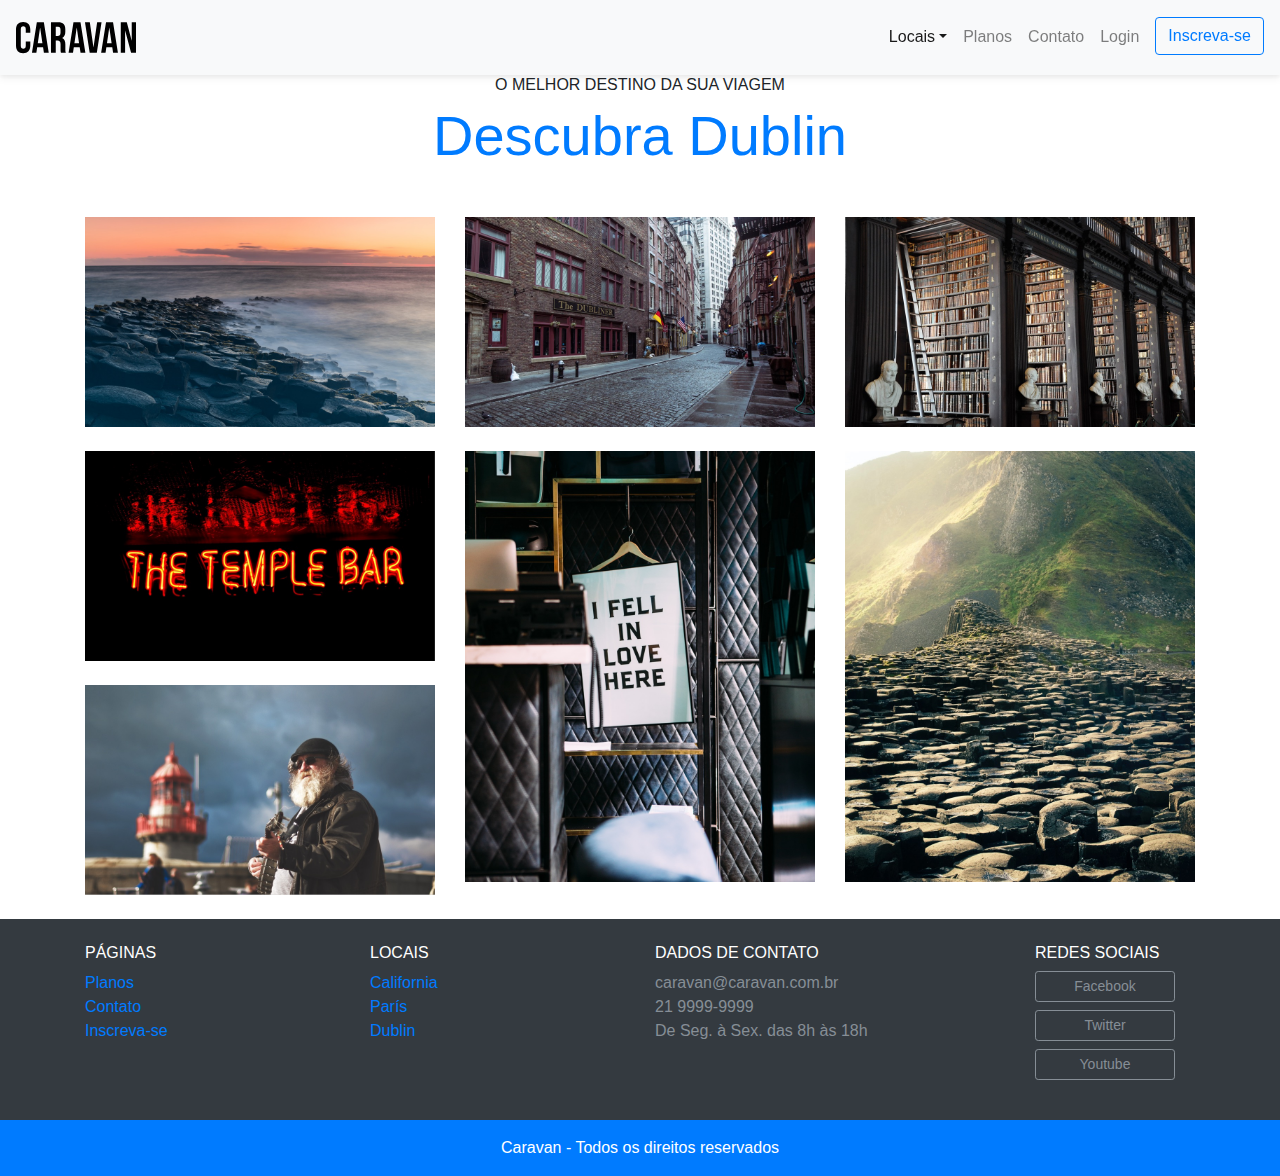
==== local.html @ 5a82e7db "feat: create gallery section" ====
<!DOCTYPE html>
<html>
  <head>
    <title>Caravan - Local</title>
    
    <meta charset="utf-8">
    <meta name="viewport" content="width=device-width, initial-scale=1, shrink-to-fit=no">
    
    <link rel="stylesheet" href="css/bootstrap.css">
    <link rel="stylesheet" href="css/style.css">
  </head>
  <body>

    <div class="modal fade" id="modalLogin" tabindex="-1" role="dialog" aria-labelledby="modalLoginTitulo" aria-hidden="true">
      <div class="modal-dialog" role="document">
        <div class="modal-content">
          <div class="modal-header">
            <h5 class="modal-title" id="modalLoginTitulo">Entra na sua conta</h5>
            <button type="button" class="close" data-dismiss="modal" aria-label="Fechar">
              <span aria-hidden="true">&times;</span>
            </button>
          </div>
          <div class="modal-body">
            <form>
              <div class="form-group">
                <label for="inputLoginEmail">Email</label>
                <input type="email" class="form-control" id="inputLoginEmail">
              </div>
              <div class="form-group">
                <label for="inputLoginSenha">Senha</label>
                <input type="password" class="form-control" id="inputLoginSenha">
              </div>
              <button type="submit" class="btn btn-primary">Entrar na Conta</button>
              <small class="text-muted form-text">Esqueceu a senha? <a href="#">Clique aqui.</a></small>
            </form>
          </div>
        </div>
      </div>
    </div>

    <nav class="box-shadow py-3 fixed-top navbar navbar-expand-md navbar-light bg-light">
      <a href="#" class="navbar-brand">
        <img src="img/caravan.svg" alt="Caravan">
      </a>

      <button class="navbar-toggler" type="button" data-toggle="collapse" data-target="#navbarSupportedContent" aria-controls="navbarSupportedContent" aria-expanded="false" aria-label="Toggle navigation">
        <span class="navbar-toggler-icon"></span>
      </button>

      <div id="navbarSupportedContent" class="collapse navbar-collapse">
        <ul class="navbar-nav ml-auto">
          <li class="nav-item dropdown">
            <a href="" class="nav-link dropdown-toggle active" id="navbarDropdown" role="button" data-toggle="dropdown" aria-haspopup="true" aria-expanded="false">Locais</a>
            <div class="dropdown-menu" aria-labelledby="navbarDropdown">
              <a href="local.html" class="dropdown-item">California</a>
              <a href="local.html" class="dropdown-item">Paris</a>
              <a href="local.html" class="dropdown-item">Dublin</a>
            </div>
          </li>

          <li class="nav-item">
            <a href="planos.html" class="nav-link">Planos</a>
          </li>

          <li class="nav-item">
            <a href="contato.html" class="nav-link">Contato</a>
          </li>

          <li class="nav-item">
            <a href="" class="nav-link" data-toggle="modal" data-target="#modalLogin">Login</a>
          </li>

          <li class="nav-item">
            <a href="inscricao.html" class="btn btn-outline-primary ml-md-2">Inscreva-se</a>
          </li>
        </ul>
      </div>
   </nav>
    
  
    
   <section class="container">
    <div class="my-5 text-center">
      <span class="h6 d-block">O MELHOR DESTINO DA SUA VIAGEM</span>
      <h1 class="display-4 text-primary">Descubra Dublin</h1>
    </div>
    <div class="row">
      <div class="col-md">
        <img class="img-fluid mb-4" src="img/local/foto-1.jpg" alt="Foto 1">
        <img class="img-fluid mb-4" src="img/local/foto-2.jpg" alt="Foto 2">
        <img class="img-fluid mb-4" src="img/local/foto-3.jpg" alt="Foto 3">
      </div>
      <div class="col-md">
        <img class="img-fluid mb-4" src="img/local/foto-4.jpg" alt="Foto 4">
        <img class="img-fluid mb-4" src="img/local/foto-5.jpg" alt="Foto 5">
      </div>
      <div class="col-md">
        <img class="img-fluid mb-4" src="img/local/foto-6.jpg" alt="Foto 6">
        <img class="img-fluid mb-4" src="img/local/foto-7.jpg" alt="Foto 7">
      </div>
    </div>
   </section>


   <footer class="bg-dark text-white">
     <div class="container py-4">
      <div class="row">
        <div class="col-md-3 col-6">
          <h4 class="h6">PÁGINAS</h4>
          <ul class="list-unstyled">
            <li><a href="planos.html">Planos</a></li>
            <li><a href="contato.html">Contato</a></li>
            <li><a href="inscricao.html">Inscreva-se</a></li>
          </ul>
        </div>

        <div class="col-md-3 col-6">
          <h4 class="h6">LOCAIS</h4>
          <ul class="list-unstyled">
            <li><a href="locais.html">California</a></li>
            <li><a href="locais.html">París</a></li>
            <li><a href="locais.html">Dublin</a></li>
          </ul>
        </div>

        <div class="col-md-4">
          <h4 class="h6">DADOS DE CONTATO</h4>
          <ul class="list-unstyled text-secondary">
            <li>caravan@caravan.com.br</li>
            <li>21 9999-9999</li>
            <li>De Seg. à Sex. das 8h às 18h</li>
          </ul>
        </div>

        <div class="col-md-2">
          <h4 class="h6">REDES SOCIAIS</h4>
          <ul class="list-unstyled text-secondary" style="max-width: 140px;">
            <li><a class="btn btn-outline-secondary btn-sm btn-block mb-2" style="max-width: 140px;">Facebook</a></li>
            <li><a class="btn btn-outline-secondary btn-sm btn-block mb-2" style="max-width: 140px;">Twitter</a></li>
            <li><a class="btn btn-outline-secondary btn-sm btn-block mb-2" style="max-width: 140px;">Youtube</a></li>
          </ul>
        </div>
      </div>
     </div>
     <div class="bg-primary text-center py-3">
       <p class="mb-0">Caravan - Todos os direitos reservados</p>
     </div>
   </footer>

    <script type="text/javascript" src="js/jquery-3.2.1.slim.min.js"></script>
    <script type="text/javascript" src="js/popper.min.js"></script>
    <script type="text/javascript" src="js/bootstrap.js"></script>
    <script type="text/javascript" src="js/app.js"></script>
  </body>
</html>
---- css/style.css ----
.box-shadow {
  box-shadow: 0 2px 4px 0 rgba(0, 0, 0, 0.05), 0 4px 8px 0 rgba(0, 0, 0, 0.05);
}

body {
  margin-top: 75px;
}

#home-quote {
  background: url(../img/bg-quote.jpg) center center;
  background-size: cover;
}

@media (max-width: 767px) {
  #home-quote .display-4 {
    font-size: 2.5rem;
  }

  body {
    margin-top: 0px;
  }

  .fixed-top {
    position: relative;
  }
}
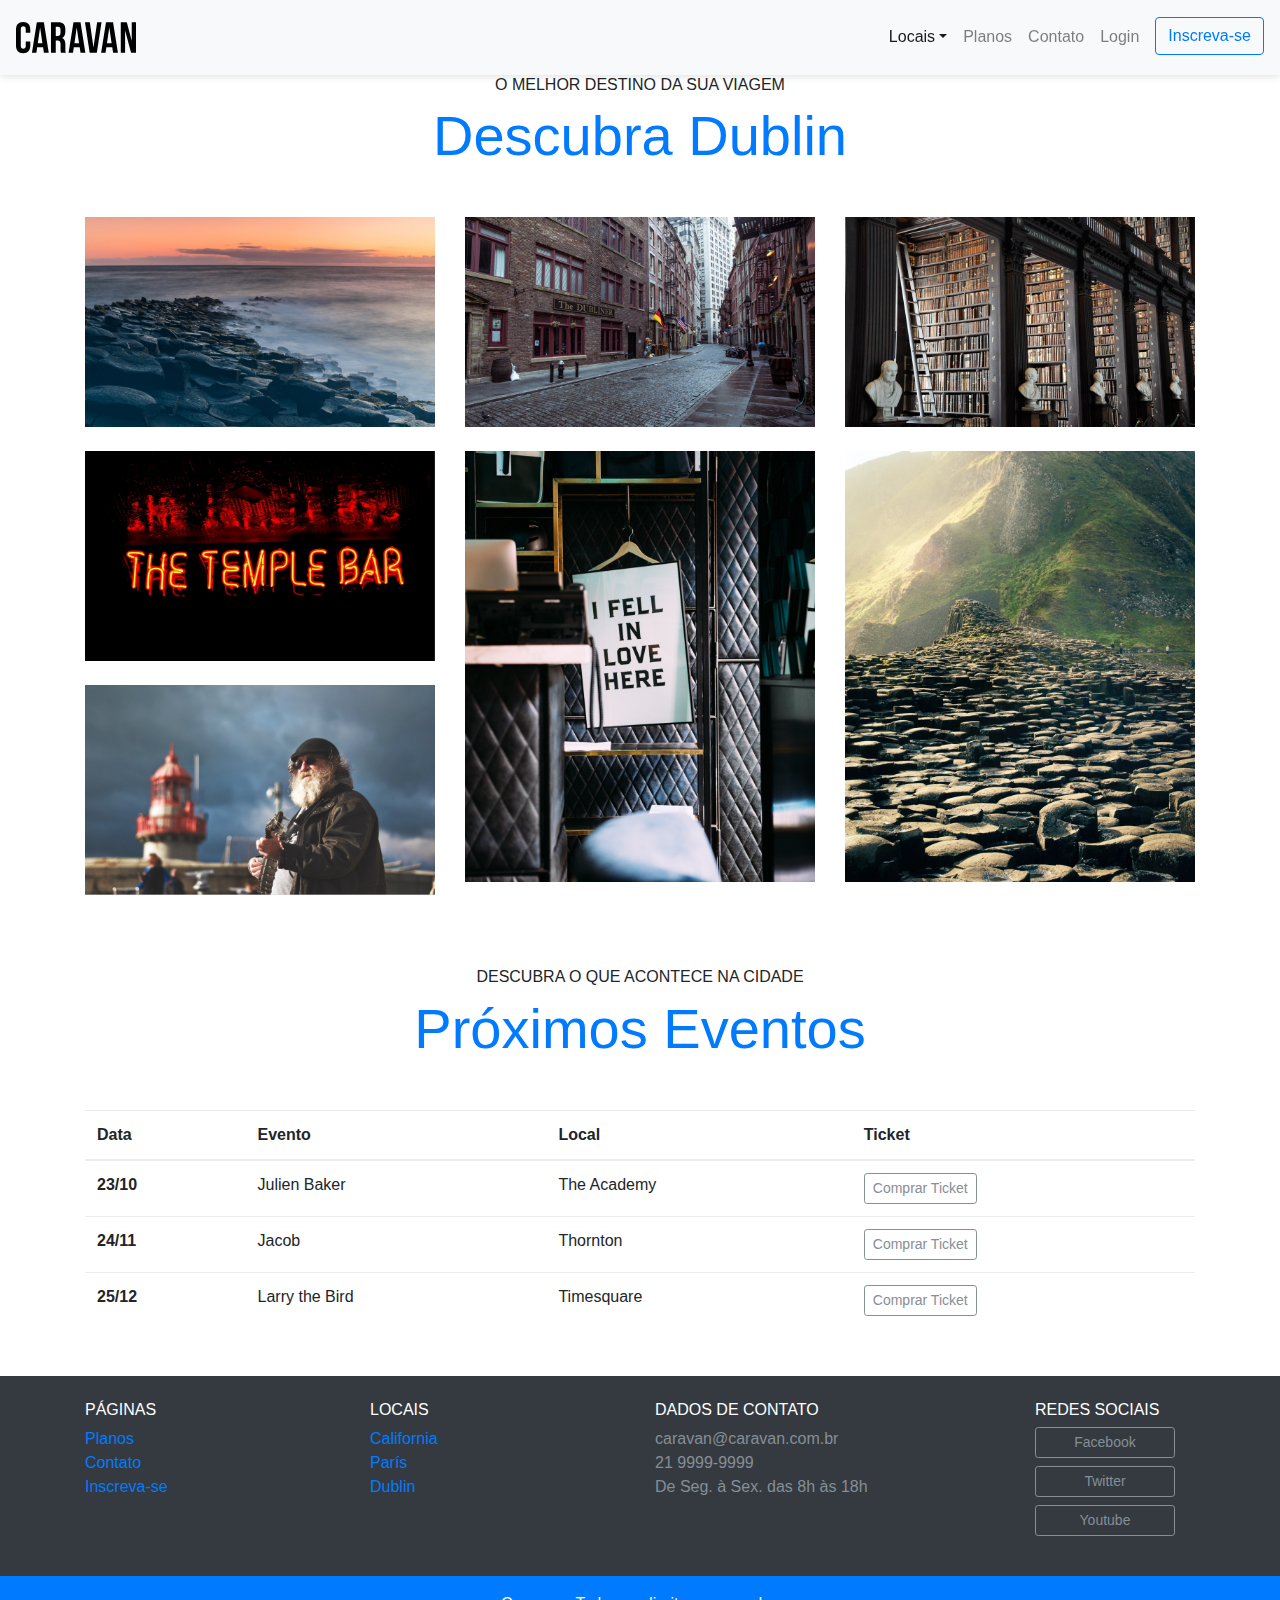
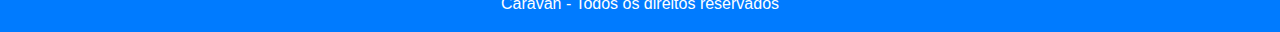
==== commit d5daa60c: "feat: create table section" ====
--- a/local.html
+++ b/local.html
@@ -101,8 +101,44 @@
     </div>
    </section>
 
+   <section class="container">
+    <div class="my-5 text-center">
+      <span class="h6 d-block">DESCUBRA O QUE ACONTECE NA CIDADE</span>
+      <h1 class="display-4 text-primary">Próximos Eventos</h1>
+    </div>
+    <table class="table table-hover table-responsive-md">
+      <thead>
+        <tr>
+          <th scope="col">Data</th>
+          <th scope="col">Evento</th>
+          <th scope="col">Local</th>
+          <th scope="col">Ticket</th>
+        </tr>
+      </thead>
+      <tbody>
+        <tr>
+          <th scope="row">23/10</th>
+          <td>Julien Baker</td>
+          <td>The Academy</td>
+          <td><a href="#" class="btn btn-outline-secondary btn-sm">Comprar Ticket</a></td>
+        </tr>
+        <tr>
+          <th scope="row">24/11</th>
+          <td>Jacob</td>
+          <td>Thornton</td>
+          <td><a href="#" class="btn btn-outline-secondary btn-sm">Comprar Ticket</a></td>
+        </tr>
+        <tr>
+          <th scope="row">25/12</th>
+          <td>Larry the Bird</td>
+          <td>Timesquare</td>
+          <td><a href="#" class="btn btn-outline-secondary btn-sm">Comprar Ticket</a></td>
+        </tr>
+      </tbody>
+    </table>
+   </section>
 
-   <footer class="bg-dark text-white">
+   <footer class="bg-dark text-white mt-5">
      <div class="container py-4">
       <div class="row">
         <div class="col-md-3 col-6">
